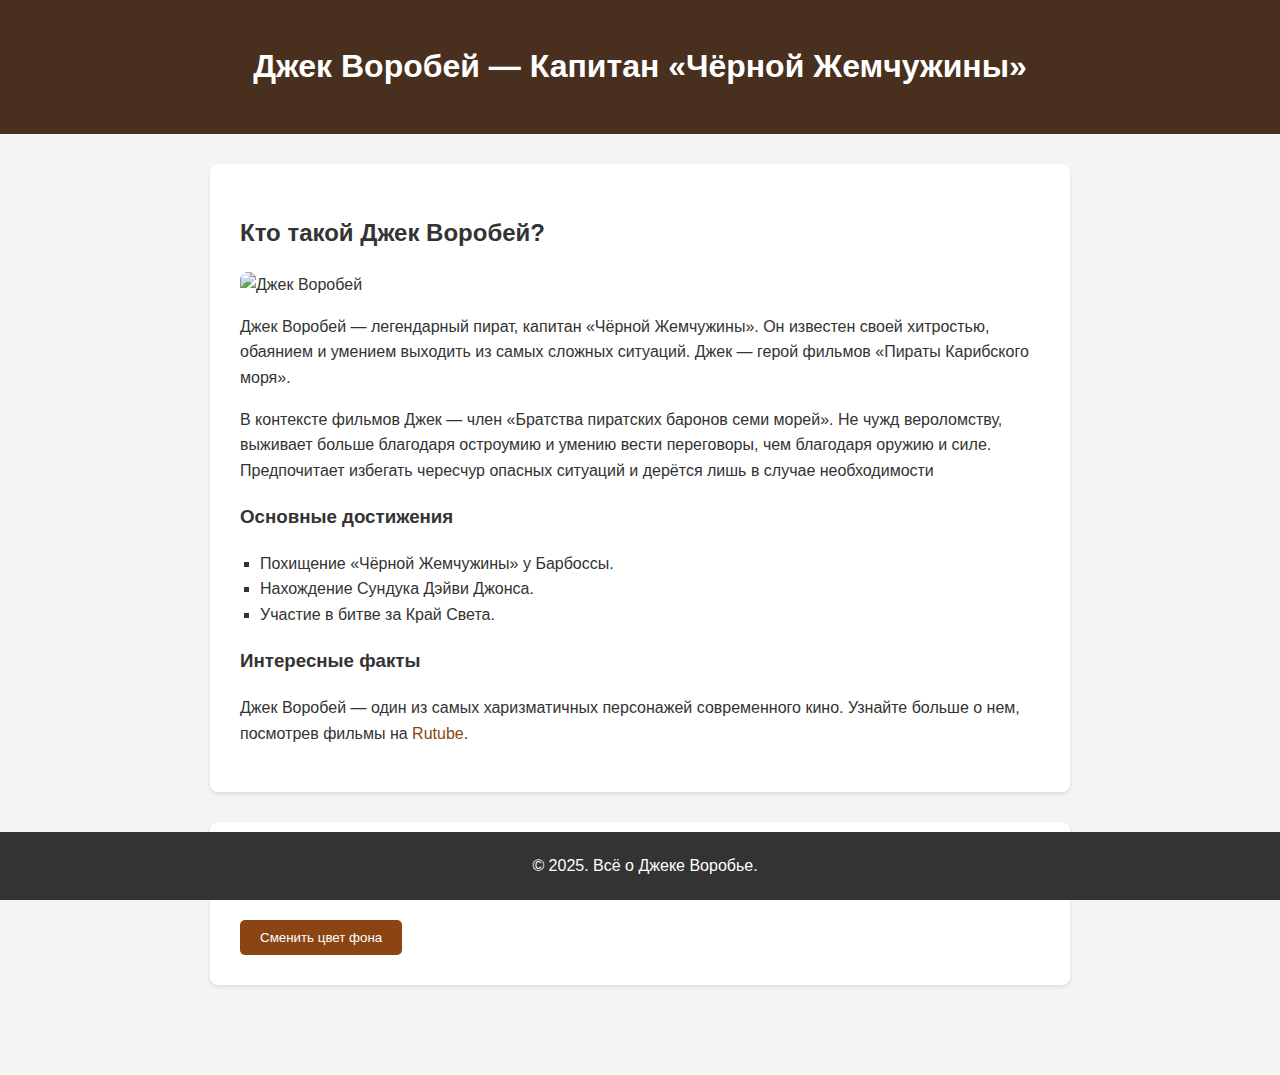
==== index.html @ ddd1625e "first commit" ====
<!DOCTYPE html>

<html lang="ru">

<head>

  <meta charset="UTF-8">
  <meta name="viewport" content="width=device-width, initial-scale=1.0">
  <title>Джек Воробей</title>
  <style>

    body {
      font-family: Arial, sans-serif;
      line-height: 1.6;
      margin: 0;
      padding: 0;
      background-color: #f4f4f4;
      color: #333;
      background-size: cover;  
      background-position: center;  
      background-repeat: no-repeat;  
      padding-bottom: 60px;
    }

    header {
      background-color: #492f1d;  
      color: #fff;
      padding: 20px;
      text-align: center;
    }

    section {
      padding: 20px;
      margin: 20px auto;
      max-width: 800px;
      background-color: #fff;
      border-radius: 8px;
      box-shadow: 0 2px 4px rgba(0, 0, 0, 0.1);
    }

    footer {
      text-align: center;
      padding: 5px;
      background-color: #333;
      color: #fff;
      position: fixed;
      width: 100%;
      bottom: 0;
    }

    img {
      max-width: 100%;
      height: auto;
      border-radius: 8px;
    }

    a {
      color: #8B4513;  /* Коричневый */
      text-decoration: none;
    }

    a:hover {
      text-decoration: underline;
    }

    ul {
      list-style-type: square;
      padding-left: 20px;
    }


    .btn {
      background-color: #8B4513;  /* Коричневый */
      color: #fff;
      padding: 10px 20px;
      border: none;
      border-radius: 5px;
      cursor: pointer;
      transition: background-color 0.3s ease;
    }

    .btn:hover {
      background-color: rgb(90, 49, 3);  
    }

    @media screen and (max-width: 768px) {
      header h1 {
        font-size: 24px;
      }

      section {
        padding: 10px;
      }

      footer {
        font-size: 14px;
      }

    }

    @media screen and (min-width: 1024px) {

      section {
        padding: 30px;
        margin: 30px auto;
      }

    }

  </style>
</head>

<body>

  <header>
    <h1>Джек Воробей — Капитан «Чёрной Жемчужины»</h1>
  </header>

  <section>
    <article>
      <h2>Кто такой Джек Воробей?</h2>
      <img src="https://cdn.shazoo.ru/302256_aZ3O8ipE3l_296272_shupum3buk_piraty_karibsk.jpg" alt="Джек Воробей">
      <p>Джек Воробей — легендарный пират, капитан «Чёрной Жемчужины». Он известен своей хитростью, обаянием и умением выходить из самых сложных ситуаций. Джек — герой фильмов «Пираты Карибского моря».</p>
      <p>В контексте фильмов Джек — член «Братства пиратских баронов семи морей». Не чужд вероломству, выживает больше благодаря остроумию и умению вести переговоры, чем благодаря оружию и силе. Предпочитает избегать чересчур опасных ситуаций и дерётся лишь в случае необходимости</p>
    </article>

    <article>

      <h3>Основные достижения</h3>

      <ul>
        <li>Похищение «Чёрной Жемчужины» у Барбоссы.</li>
        <li>Нахождение Сундука Дэйви Джонса.</li>
        <li>Участие в битве за Край Света.</li>
      </ul>

    </article>

    <article>
      <h3>Интересные факты</h3>
      <p>Джек Воробей — один из самых харизматичных персонажей современного кино. Узнайте больше о нем, посмотрев фильмы на <a href="https://rutube.ru/video/da1fd7d821dd1f962e261e5dc528f538/?r=plwd" target="_blank">Rutube</a>.</p>
    </article>

  </section>

  <section>
    <h3>Скучный фон? Измени!</h3>
    <button class="btn" id="colorButton">Сменить цвет фона</button>

  </section>

  <footer>

    <p>&copy; 2025. Всё о Джеке Воробье.</p>

  </footer>

  <script>

    const button = document.getElementById('colorButton');

    const body = document.body;

    button.addEventListener('click', () => {
      const backgrounds = [ 'url("https://i.ytimg.com/vi/6LTe9iUJKec/maxresdefault.jpg")', 'url("https://i.pinimg.com/originals/ea/4a/a8/ea4aa8f5132de06aac97c79cf82ff735.jpg")'];
      const randomBackground = backgrounds[Math.floor(Math.random() * backgrounds.length)];
      body.style.backgroundImage = randomBackground.includes('url') ? randomBackground : 'none'; 
      body.style.backgroundColor = randomBackground.includes('url') ? '#f4f4f4' : randomBackground;
    });

  </script>

</body>

</html>
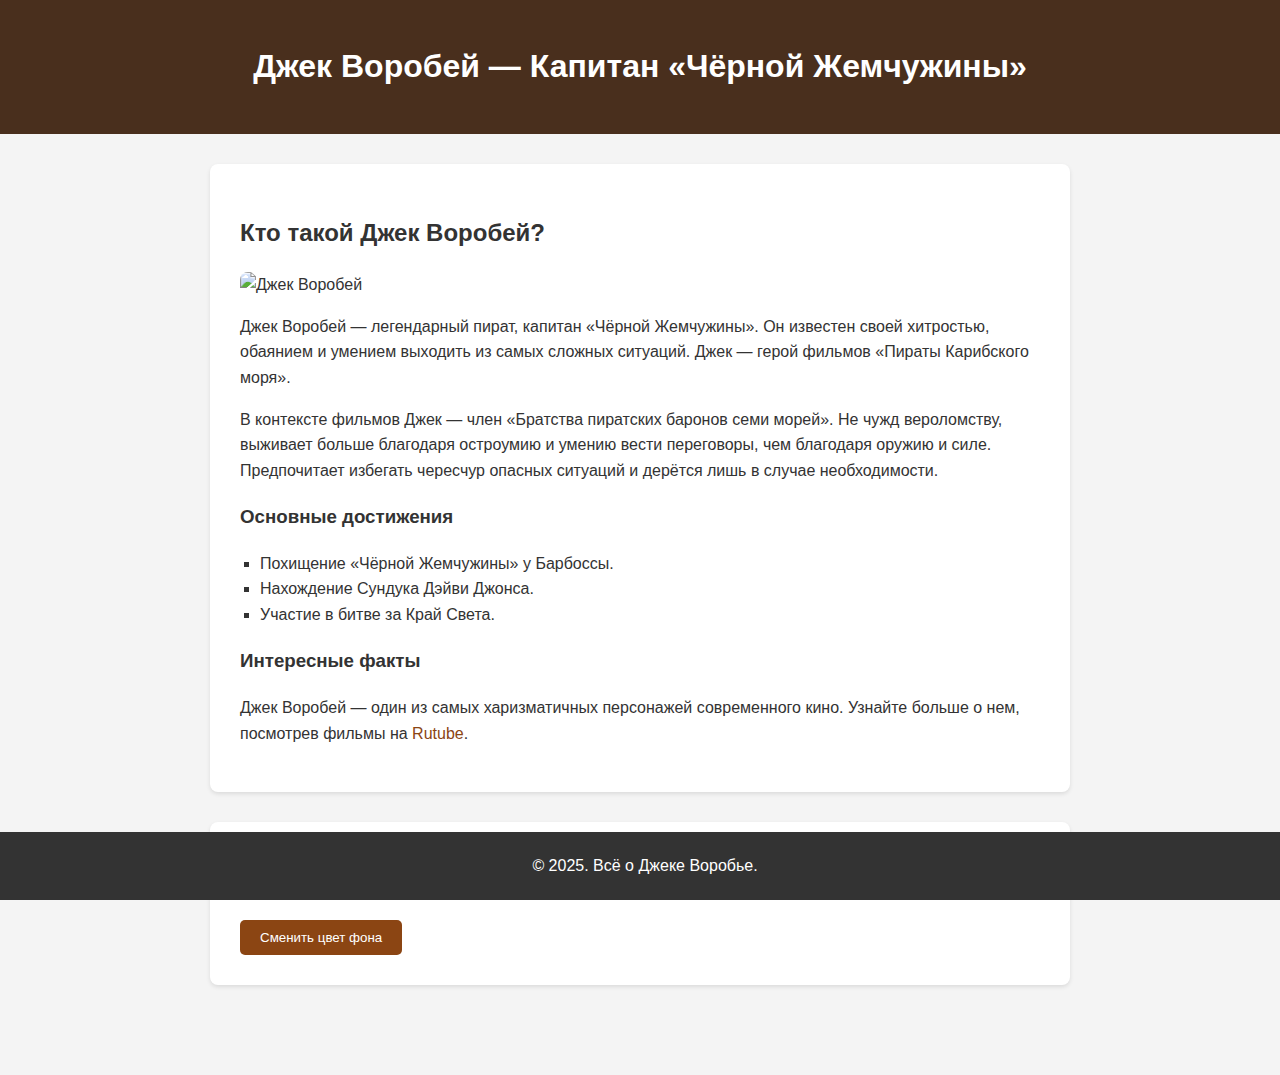
==== commit 87e732c2: "Merge branch 'main' of https://github.com/polya001/Sa" ====
--- a/index.html
+++ b/index.html
@@ -1,117 +1,12 @@
 <!DOCTYPE html>
-
 <html lang="ru">
-
 <head>
-
   <meta charset="UTF-8">
   <meta name="viewport" content="width=device-width, initial-scale=1.0">
   <title>Джек Воробей</title>
-  <style>
-
-    body {
-      font-family: Arial, sans-serif;
-      line-height: 1.6;
-      margin: 0;
-      padding: 0;
-      background-color: #f4f4f4;
-      color: #333;
-      background-size: cover;  
-      background-position: center;  
-      background-repeat: no-repeat;  
-      padding-bottom: 60px;
-    }
-
-    header {
-      background-color: #492f1d;  
-      color: #fff;
-      padding: 20px;
-      text-align: center;
-    }
-
-    section {
-      padding: 20px;
-      margin: 20px auto;
-      max-width: 800px;
-      background-color: #fff;
-      border-radius: 8px;
-      box-shadow: 0 2px 4px rgba(0, 0, 0, 0.1);
-    }
-
-    footer {
-      text-align: center;
-      padding: 5px;
-      background-color: #333;
-      color: #fff;
-      position: fixed;
-      width: 100%;
-      bottom: 0;
-    }
-
-    img {
-      max-width: 100%;
-      height: auto;
-      border-radius: 8px;
-    }
-
-    a {
-      color: #8B4513;  /* Коричневый */
-      text-decoration: none;
-    }
-
-    a:hover {
-      text-decoration: underline;
-    }
-
-    ul {
-      list-style-type: square;
-      padding-left: 20px;
-    }
-
-
-    .btn {
-      background-color: #8B4513;  /* Коричневый */
-      color: #fff;
-      padding: 10px 20px;
-      border: none;
-      border-radius: 5px;
-      cursor: pointer;
-      transition: background-color 0.3s ease;
-    }
-
-    .btn:hover {
-      background-color: rgb(90, 49, 3);  
-    }
-
-    @media screen and (max-width: 768px) {
-      header h1 {
-        font-size: 24px;
-      }
-
-      section {
-        padding: 10px;
-      }
-
-      footer {
-        font-size: 14px;
-      }
-
-    }
-
-    @media screen and (min-width: 1024px) {
-
-      section {
-        padding: 30px;
-        margin: 30px auto;
-      }
-
-    }
-
-  </style>
+  <link rel="stylesheet" href="styles/main.css"> 
 </head>
-
 <body>
-
   <header>
     <h1>Джек Воробей — Капитан «Чёрной Жемчужины»</h1>
   </header>
@@ -121,55 +16,33 @@
       <h2>Кто такой Джек Воробей?</h2>
       <img src="https://cdn.shazoo.ru/302256_aZ3O8ipE3l_296272_shupum3buk_piraty_karibsk.jpg" alt="Джек Воробей">
       <p>Джек Воробей — легендарный пират, капитан «Чёрной Жемчужины». Он известен своей хитростью, обаянием и умением выходить из самых сложных ситуаций. Джек — герой фильмов «Пираты Карибского моря».</p>
-      <p>В контексте фильмов Джек — член «Братства пиратских баронов семи морей». Не чужд вероломству, выживает больше благодаря остроумию и умению вести переговоры, чем благодаря оружию и силе. Предпочитает избегать чересчур опасных ситуаций и дерётся лишь в случае необходимости</p>
+      <p>В контексте фильмов Джек — член «Братства пиратских баронов семи морей». Не чужд вероломству, выживает больше благодаря остроумию и умению вести переговоры, чем благодаря оружию и силе. Предпочитает избегать чересчур опасных ситуаций и дерётся лишь в случае необходимости.</p>
     </article>
 
     <article>
-
       <h3>Основные достижения</h3>
-
       <ul>
         <li>Похищение «Чёрной Жемчужины» у Барбоссы.</li>
         <li>Нахождение Сундука Дэйви Джонса.</li>
         <li>Участие в битве за Край Света.</li>
       </ul>
-
     </article>
 
     <article>
       <h3>Интересные факты</h3>
       <p>Джек Воробей — один из самых харизматичных персонажей современного кино. Узнайте больше о нем, посмотрев фильмы на <a href="https://rutube.ru/video/da1fd7d821dd1f962e261e5dc528f538/?r=plwd" target="_blank">Rutube</a>.</p>
     </article>
-
   </section>
 
   <section>
     <h3>Скучный фон? Измени!</h3>
     <button class="btn" id="colorButton">Сменить цвет фона</button>
-
   </section>
 
   <footer>
-
     <p>&copy; 2025. Всё о Джеке Воробье.</p>
-
   </footer>
 
-  <script>
-
-    const button = document.getElementById('colorButton');
-
-    const body = document.body;
-
-    button.addEventListener('click', () => {
-      const backgrounds = [ 'url("https://i.ytimg.com/vi/6LTe9iUJKec/maxresdefault.jpg")', 'url("https://i.pinimg.com/originals/ea/4a/a8/ea4aa8f5132de06aac97c79cf82ff735.jpg")'];
-      const randomBackground = backgrounds[Math.floor(Math.random() * backgrounds.length)];
-      body.style.backgroundImage = randomBackground.includes('url') ? randomBackground : 'none'; 
-      body.style.backgroundColor = randomBackground.includes('url') ? '#f4f4f4' : randomBackground;
-    });
-
-  </script>
-
+  <script src="scripts/main.js"></script> 
 </body>
-
 </html>
--- a/styles/main.css
+++ b/styles/main.css
@@ -0,0 +1,94 @@
+body {
+    font-family: Arial, sans-serif;
+    line-height: 1.6;
+    margin: 0;
+    padding: 0;
+    background-color: #f4f4f4;
+    color: #333;
+    background-size: cover;  
+    background-position: center;  
+    background-repeat: no-repeat;  
+    padding-bottom: 60px;
+  }
+  
+  header {
+    background-color: #492f1d;  
+    color: #fff;
+    padding: 20px;
+    text-align: center;
+  }
+  
+  section {
+    padding: 20px;
+    margin: 20px auto;
+    max-width: 800px;
+    background-color: #fff;
+    border-radius: 8px;
+    box-shadow: 0 2px 4px rgba(0, 0, 0, 0.1);
+  }
+  
+  footer {
+    text-align: center;
+    padding: 5px;
+    background-color: #333;
+    color: #fff;
+    position: fixed;
+    width: 100%;
+    bottom: 0;
+  }
+  
+  img {
+    max-width: 100%;
+    height: auto;
+    border-radius: 8px;
+  }
+  
+  a {
+    color: #8B4513;  
+    text-decoration: none;
+  }
+  
+  a:hover {
+    text-decoration: underline;
+  }
+  
+  ul {
+    list-style-type: square;
+    padding-left: 20px;
+  }
+  
+  .btn {
+    background-color: #8B4513;  
+    color: #fff;
+    padding: 10px 20px;
+    border: none;
+    border-radius: 5px;
+    cursor: pointer;
+    transition: background-color 0.3s ease;
+  }
+  
+  .btn:hover {
+    background-color: rgb(90, 49, 3);  
+  }
+  
+  @media screen and (max-width: 768px) {
+    header h1 {
+      font-size: 24px;
+    }
+  
+    section {
+      padding: 10px;
+    }
+  
+    footer {
+      font-size: 14px;
+    }
+  }
+  
+  @media screen and (min-width: 1024px) {
+    section {
+      padding: 30px;
+      margin: 30px auto;
+    }
+  }
+  